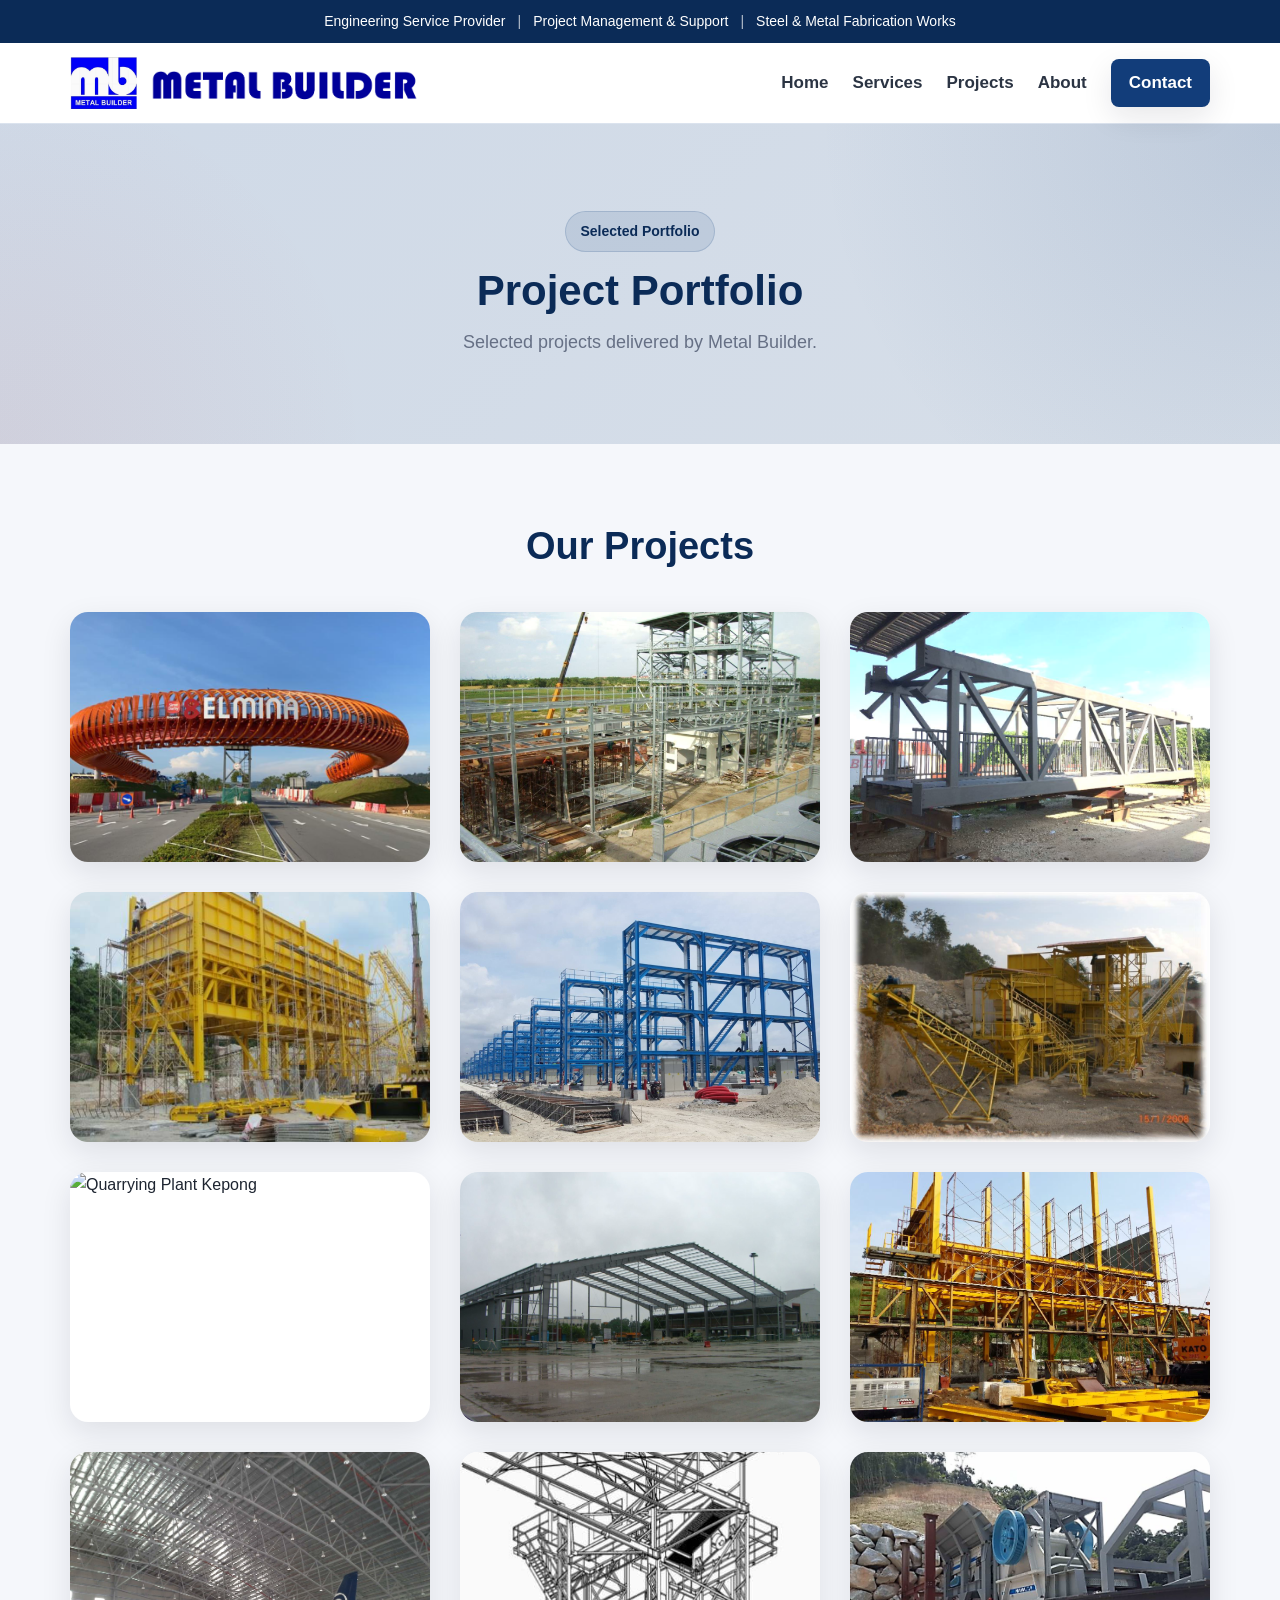
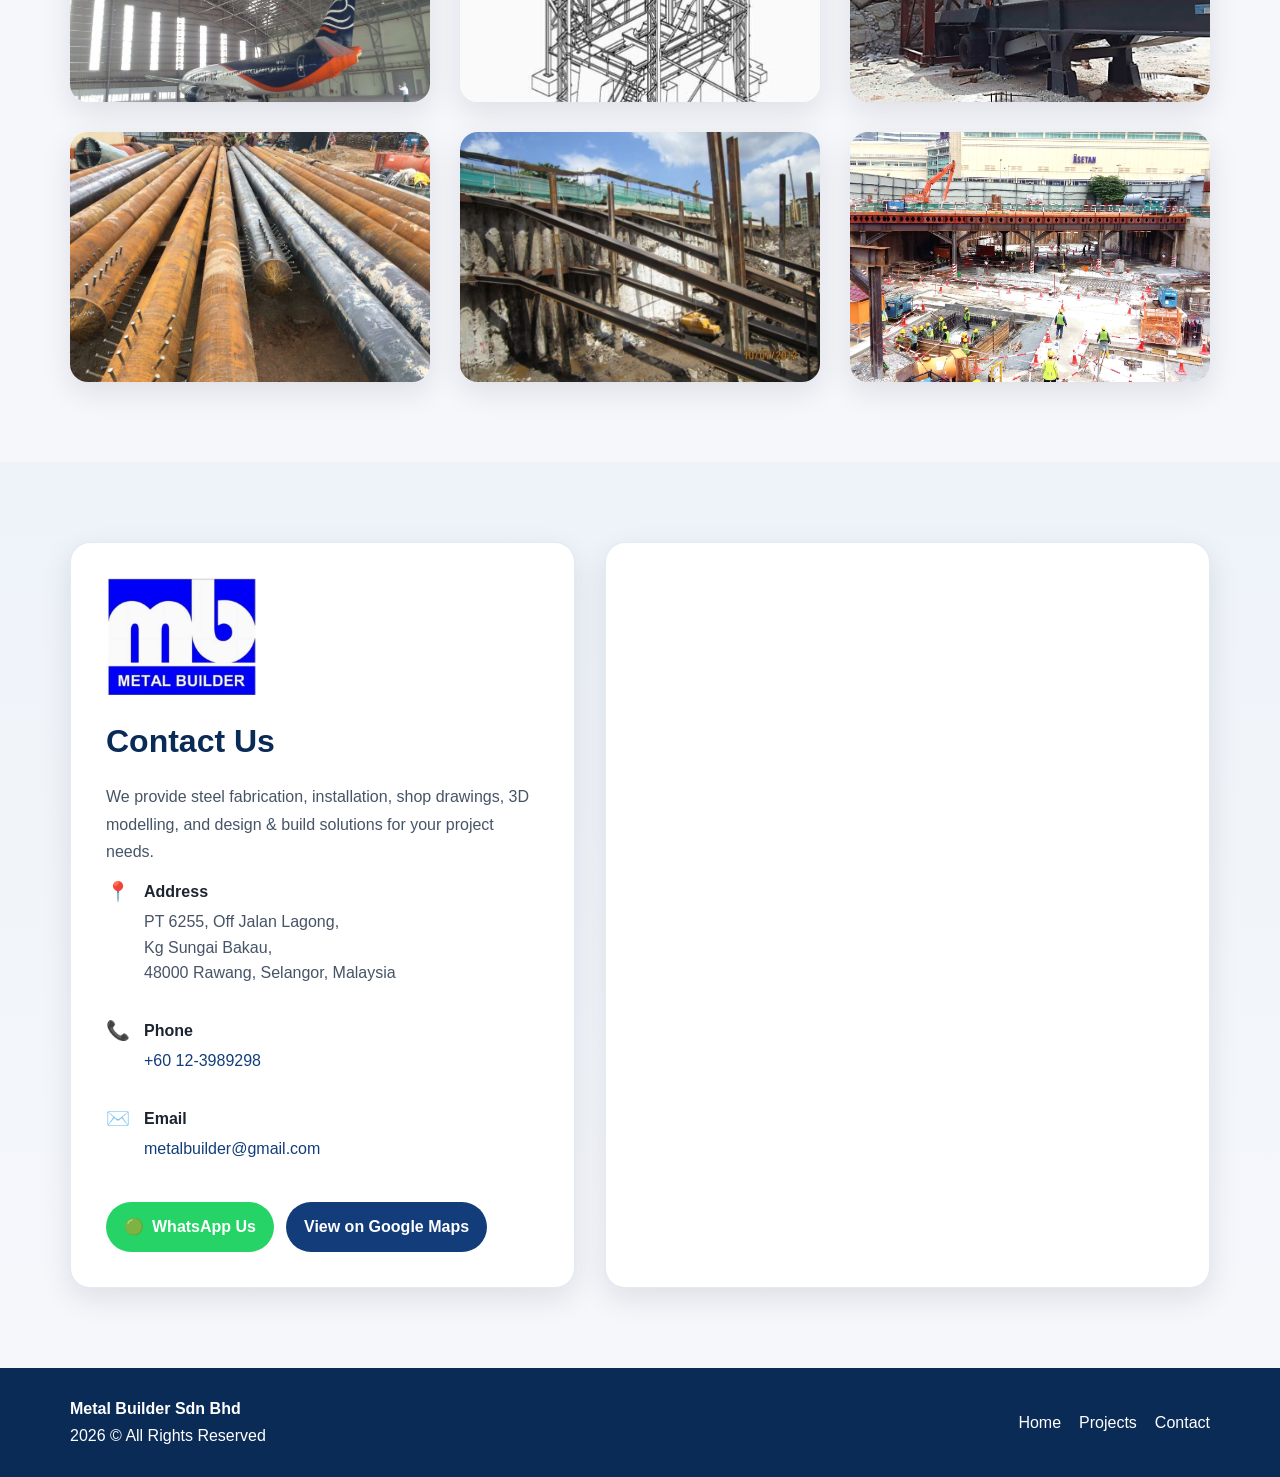
==== project.html @ c8cf9e27 "Website" ====
<!DOCTYPE html>
<html lang="en">
<head>
  <meta charset="UTF-8" />
  <meta name="viewport" content="width=device-width, initial-scale=1.0" />
  <title>Project Portfolio | Metal Builder</title>
  <meta
    name="description"
    content="Project portfolio of Metal Builder Sdn Bhd showcasing steel structures, industrial facilities and infrastructure works."
  />
  <link rel="icon" type="image/png" href="Metalbuilder/Metalbuilder_Logo.png" />
  <link rel="stylesheet" href="style.css" />
  <link rel="stylesheet" href="project.css" />
</head>
<body>

  <!-- Top Bar -->
  <div class="topbar">
    <div class="container topbar-inner">
      <span>Engineering Service Provider</span>
      <span class="divider">|</span>
      <span>Project Management & Support</span>
      <span class="divider">|</span>
      <span>Steel & Metal Fabrication Works</span>
    </div>
  </div>

  <!-- Header -->
  <header class="header">
    <div class="container header-inner">

      <a href="index.html" class="brand">
        <img src="Metalbuilder/Metalbuilder_Logo.png" alt="Metal Builder Logo" class="logo" />
        <img src="Metalbuilder/Metalbuilder_Name.png" alt="Metal Builder Name" class="brand-name-image" />
      </a>

      <button class="menu-toggle" id="menuToggle" aria-label="Toggle menu">☰</button>

      <nav class="nav" id="navMenu">
        <a href="index.html">Home</a>
        <a href="index.html#services">Services</a>
        <a href="projects.html">Projects</a>
        <a href="index.html#about">About</a>
        <a href="index.html#contact" class="nav-btn">Contact</a>
      </nav>

    </div>
  </header>

  <!-- Page Hero -->
  <section class="projects-hero">
    <div class="projects-hero-overlay"></div>
    <div class="container projects-hero-inner">
      <div class="projects-hero-content">
        <div class="projects-hero-badge">Selected Portfolio</div>
        <h1>Project Portfolio</h1>
        <p>
          Selected projects delivered by Metal Builder.
        </p>
      </div>
    </div>
  </section>

  <!-- Projects Gallery -->
  <section class="section projects-gallery-section">
    <div class="container">

      <div class="section-title">
        <h2>Our Projects</h2>
      </div>

      <div class="project-grid">

        <a href="#" class="project-card">
          <img src="Project/Elmina/Image 1.png" alt="Elmina Iconic Bridge">
          <div class="project-overlay">
            <div class="project-overlay-text">
              <span class="project-label">Bridge Project</span>
              <h3>Elmina Iconic Bridge</h3>
            </div>
          </div>
        </a>

                <a href="#" class="project-card">
          <img src="Project/Piperack and Warehouse/Image 1.png" alt="Piperack and Warehouse">
          <div class="project-overlay">
            <div class="project-overlay-text">
              <span class="project-label">Industrial Structure</span>
              <h3>Piperack and Warehouse</h3>
            </div>
          </div>
        </a>



        <a href="#" class="project-card">
          <img src="Project/Pedestrian Link Bridge/Image 1.png" alt="Pedestrian Link Bridge">
          <div class="project-overlay">
            <div class="project-overlay-text">
              <span class="project-label">Bridge Project</span>
              <h3>Pedestrian Link Bridge</h3>
            </div>
          </div>
        </a>

        <a href="#" class="project-card">
          <img src="Project/Quarrying for Crushing and Screening Plant/Image 1.png" alt="Quarrying Plant">
          <div class="project-overlay">
            <div class="project-overlay-text">
              <span class="project-label">Quarrying Plant</span>
              <h3>Quarrying Plant</h3>
            </div>
          </div>
        </a>

                <a href="#" class="project-card">
          <img src="Project/Refer Gantry/Image 1.png" alt="Refer Gantry">
          <div class="project-overlay">
            <div class="project-overlay-text">
              <span class="project-label">Port Infrastructure</span>
              <h3>Refer Gantry</h3>
            </div>
          </div>
        </a>

        <a href="#" class="project-card">
          <img src="Project/Quarrying for Crushing and Screening Plant - Kelantan/Image 1.png" alt="Quarrying Plant Kelantan">
          <div class="project-overlay">
            <div class="project-overlay-text">
              <span class="project-label">Quarrying Plant</span>
              <h3>Quarrying Plant</h3>
            </div>
          </div>
        </a>

        <a href="#" class="project-card">
          <img src="Project/Quarrying for Crushing and Screening Plant - Kepong/Image 1.png" alt="Quarrying Plant Kepong">
          <div class="project-overlay">
            <div class="project-overlay-text">
              <span class="project-label">Quarrying Plant</span>
              <h3>Quarrying Plant</h3>
            </div>
          </div>
        </a>

        <a href="#" class="project-card">
          <img src="Project/Subang Aircraft Hangar/Image 1.png" alt="Subang Aircraft Hangar">
          <div class="project-overlay">
            <div class="project-overlay-text">
              <span class="project-label">Aircraft Hangar</span>
              <h3>Subang Aircraft Hangar</h3>
            </div>
          </div>
        </a>

        <a href="#" class="project-card">
          <img src="Project/Screening Bunker Station/Image 1.png" alt="Screening Bunker Station">
          <div class="project-overlay">
            <div class="project-overlay-text">
              <span class="project-label">Industrial Plant</span>
              <h3>Screening Bunker Station</h3>
            </div>
          </div>
        </a>

        <a href="#" class="project-card">
          <img src="Project/Steel Structure Buidling/Image 1.png" alt="Steel Structure Building">
          <div class="project-overlay">
            <div class="project-overlay-text">
              <span class="project-label">Steel Structure</span>
              <h3>Steel Hangar Structure </h3>
            </div>
          </div>
        </a>

        <a href="#" class="project-card">
          <img src="Project/Steel Structure Design and Shop Drawing Generation/Image 1.jpg" alt="Steel Design and Shop Drawing">
          <div class="project-overlay">
            <div class="project-overlay-text">
              <span class="project-label">Engineering & Detailing</span>
              <h3>Steel Design &amp; Shop Drawing</h3>
            </div>
          </div>
        </a>

        <a href="#" class="project-card">
          <img src="Project/Swee Quarry/Image 1.png" alt="Swee Quarry">
          <div class="project-overlay">
            <div class="project-overlay-text">
              <span class="project-label">Quarrying Plant</span>
              <h3>Swee Quarry</h3>
            </div>
          </div>
        </a>

                <a href="#" class="project-card">
          <img src="Project/Fabrication Work 2/Image 1.png" alt="Fabrication Work">
          <div class="project-overlay">
            <div class="project-overlay-text">
              <span class="project-label">Fabrication</span>
              <h3>Fabrication Work</h3>
            </div>
          </div>
        </a>

        <a href="#" class="project-card">
          <img src="Project/Temporary Internal Steel Structure System/Image 1.png" alt="Temporary Steel Structure">
          <div class="project-overlay">
            <div class="project-overlay-text">
              <span class="project-label">Temporary Works</span>
              <h3>Temporary Steel Structure</h3>
            </div>
          </div>
        </a>

        <a href="#" class="project-card">
          <img src="Project/Temporary Metal Decking/Image 1.png" alt="Temporary Metal Decking">
          <div class="project-overlay">
            <div class="project-overlay-text">
              <span class="project-label">Temporary Works</span>
              <h3>Temporary Metal Decking</h3>
            </div>
          </div>
        </a>

      </div>
    </div>
  </section>

    <!-- Contact -->
  <section id="contact" class="contact-section">
    <div class="container contact-container">

      <div class="contact-left">
        <img src="Metalbuilder/Metalbuilder_Logo.png" alt="Metal Builder Logo" class="contact-logo">

        <h2>Contact Us</h2>
        <p class="contact-text">
          We provide steel fabrication, installation, shop drawings, 3D modelling,
          and design & build solutions for your project needs.
        </p>

        <div class="contact-info">
          <div class="contact-item">
            <span class="contact-icon">📍</span>
            <div>
              <strong>Address</strong>
              <p>
                PT 6255, Off Jalan Lagong,<br>
                Kg Sungai Bakau,<br>
                48000 Rawang, Selangor, Malaysia
              </p>
            </div>
          </div>

          <div class="contact-item">
            <span class="contact-icon">📞</span>
            <div>
              <strong>Phone</strong>
              <p><a href="tel:+60123989298">+60 12-3989298</a></p>
            </div>
          </div>

          <div class="contact-item">
            <span class="contact-icon">✉️</span>
            <div>
              <strong>Email</strong>
              <p><a href="mailto:info@metalbuilder.com.my">metalbuilder@gmail.com</a></p>
            </div>
          </div>
        </div>

        <div class="contact-buttons">
          <a href="https://wa.me/60123989298" target="_blank" class="btn-whatsapp">
            <span>🟢</span> WhatsApp Us
          </a>

          <a href="https://maps.google.com/?q=Metal+Builder+Rawang" target="_blank" class="btn-map">
            View on Google Maps
          </a>
        </div>
      </div>

      <div class="contact-right">
        <iframe
          src="https://www.google.com/maps?q=Metal+Builder+Rawang&output=embed"
          allowfullscreen=""
          loading="lazy"
          referrerpolicy="no-referrer-when-downgrade">
        </iframe>
      </div>

    </div>
  </section>

  <!-- Footer -->
  <footer class="footer">
    <div class="container footer-inner">
      <div>
        <strong>Metal Builder Sdn Bhd</strong><br />
        <span id="year"></span> © All Rights Reserved
      </div>
      <div class="footer-links">
        <a href="index.html">Home</a>
        <a href="projects.html">Projects</a>
        <a href="#contact">Contact</a>
      </div>
    </div>
  </footer>

  <script src="script.js"></script>
</body>
</html>
---- style.css ----
/* =========================================================
   1. GLOBAL / RESET
========================================================= */
* {
  box-sizing: border-box;
}

html {
  scroll-behavior: smooth;
}

:root {
  --primary: #123d7a;
  --primary-dark: #0b2b57;
  --accent: #c1272d;
  --text: #1d2430;
  --muted: #667085;
  --bg: #f5f7fb;
  --bg-soft: #eef3f9;
  --white: #ffffff;
  --line: #dbe3ee;
  --shadow: 0 10px 30px rgba(16, 24, 40, 0.10);
  --shadow-strong: 0 18px 40px rgba(16, 24, 40, 0.15);
  --radius: 18px;
}

body {
  margin: 0;
  font-family: Arial, Helvetica, sans-serif;
  color: var(--text);
  background: var(--bg);
  line-height: 1.65;
}

img {
  max-width: 100%;
  display: block;
}

a {
  text-decoration: none;
  color: inherit;
}

.container {
  width: min(1140px, 92%);
  margin: 0 auto;
}

section {
  scroll-margin-top: 90px;
}


/* =========================================================
   2. TOP BAR
========================================================= */
.topbar {
  background: var(--primary-dark);
  color: var(--white);
  font-size: 14px;
}

.topbar-inner {
  display: flex;
  justify-content: center;
  align-items: center;
  gap: 12px;
  padding: 10px 0;
  flex-wrap: wrap;
  text-align: center;
}

.divider {
  opacity: 0.7;
}


/* =========================================================
   3. HEADER / NAVIGATION
========================================================= */
.header {
  background: rgba(255, 255, 255, 0.96);
  border-bottom: 1px solid var(--line);
  position: sticky;
  top: 0;
  z-index: 1000;
  backdrop-filter: blur(10px);
}

.header-inner {
  display: flex;
  justify-content: space-between;
  align-items: center;
  padding: 14px 0;
}

.brand {
  display: flex;
  align-items: center;
  gap: 14px;
}

.logo {
  height: 52px;
  width: auto;
  object-fit: contain;
}

.brand-name-image {
  height: 40px;
  width: auto;
  object-fit: contain;
}

.nav {
  display: flex;
  align-items: center;
  gap: 24px;
  font-size: 17px;
}

.nav a {
  color: #2b3443;
  font-weight: 600;
  position: relative;
  transition: 0.2s ease;
}

.nav a:hover {
  color: var(--primary);
}

.nav a::after {
  content: "";
  position: absolute;
  left: 0;
  bottom: -4px;
  width: 0;
  height: 2px;
  background: var(--primary);
  transition: 0.3s ease;
}

.nav a:hover::after {
  width: 100%;
}

.nav-btn {
  background: var(--primary);
  color: var(--white) !important;
  padding: 10px 18px;
  border-radius: 8px;
  box-shadow: var(--shadow);
  font-weight: 600;
}

.nav-btn:hover {
  background: var(--primary-dark);
}

.nav-btn::after {
  display: none;
}

.menu-toggle {
  display: none;
  background: none;
  border: none;
  font-size: 28px;
  cursor: pointer;
  color: var(--primary-dark);
}


/* =========================================================
   4. HERO SECTION
========================================================= */
.hero {
  position: relative;
  min-height: 620px;
  background: url("background image/Steel Framing.jpg") center center / cover no-repeat;
  display: flex;
  align-items: center;
}

.hero-overlay {
  position: absolute;
  inset: 0;
  background: linear-gradient(
    to right,
    rgba(8, 24, 48, 0.85) 0%,
    rgba(8, 24, 48, 0.65) 40%,
    rgba(8, 24, 48, 0.35) 70%,
    rgba(8, 24, 48, 0.15) 100%
  );
}

.hero-inner {
  position: relative;
  z-index: 1;
}

.hero-content {
  max-width: 900px;
  color: var(--white);
}

.hero-badge {
  display: inline-block;
  background: rgba(255, 255, 255, 0.14);
  border: 1px solid rgba(255, 255, 255, 0.22);
  padding: 8px 14px;
  border-radius: 999px;
  margin-bottom: 10px;
  font-size: 14px;
  backdrop-filter: blur(6px);
}

.hero h1 {
  font-size: clamp(36px, 5vw, 58px);
  line-height: 1.08;
  margin: 0 0 10px;
  font-weight: 700;
}

.hero-subtitle {
  font-size: 18px;
  font-style: italic;
  color: rgba(255, 255, 255, 0.92);
  margin: 0 0 18px;
  max-width: 980px;
  line-height: 1.6;
}

.hero-trusted {
  font-size: 20px;
  font-weight: 600;
  color: var(--white);
  margin: 0 0 24px;
}

.hero-buttons {
  display: flex;
  gap: 14px;
  flex-wrap: wrap;
}


/* =========================================================
   5. BUTTONS
========================================================= */
.btn,
.btn-more-projects {
  display: inline-block;
  background: var(--primary);
  color: var(--white);
  padding: 12px 22px;
  border-radius: 10px;
  font-weight: 700;
  border: none;
  cursor: pointer;
  transition: 0.2s ease;
}

.btn:hover,
.btn-more-projects:hover {
  background: var(--primary-dark);
  transform: translateY(-1px);
}

.btn-outline {
  background: transparent;
  border: 2px solid var(--white);
}

.btn-outline:hover {
  background: var(--white);
  color: var(--primary-dark);
}


/* =========================================================
   6. GENERAL SECTION STYLING
========================================================= */
.section {
  padding: 80px 0;
}

.section-light {
  background: var(--bg-soft);
}

.section-title {
  text-align: center;
  margin-bottom: 42px;
}

.section-title.left-align {
  text-align: left;
}

.section-title h1,
.section-title h2 {
  margin: 0 0 10px;
  font-size: 38px;
  color: var(--primary-dark);
  line-height: 1.2;
}

.section-title p {
  margin: 0;
  color: var(--muted);
  font-size: 18px;
}


/* =========================================================
   7. INTRO CARDS
========================================================= */
.intro-strip {
  margin-top: -42px;
  position: relative;
  z-index: 2;
}

.intro-grid {
  display: grid;
  grid-template-columns: repeat(3, 1fr);
  gap: 24px;
  max-width: 950px;
  margin: 0 auto;
}

.info-card {
  background: var(--white);
  border-radius: 14px;
  padding: 24px 26px;
  box-shadow: var(--shadow);
  text-align: center;
  transition: 0.25s;
}

.info-card:hover {
  transform: translateY(-5px);
  box-shadow: var(--shadow-strong);
}

.info-icon {
  font-size: 34px;
  margin-bottom: 12px;
}

.info-card h3 {
  font-size: 20px;
  color: var(--primary-dark);
  margin: 0 0 10px;
}

.info-card p {
  font-size: 15px;
  color: #6b7280;
  margin: 0;
}


/* =========================================================
   8. SERVICES SECTION
========================================================= */
.card-grid {
  display: grid;
  grid-template-columns: repeat(3, 1fr);
  gap: 22px;
}

.service-card,
.about-box {
  background: var(--white);
  border-radius: var(--radius);
  padding: 26px;
  box-shadow: var(--shadow);
  border: 1px solid rgba(219, 227, 238, 0.75);
}

.service-card {
  transition: 0.2s ease;
}

.service-card:hover {
  transform: translateY(-4px);
}

.service-card h3,
.about-box h3 {
  margin-top: 0;
  margin-bottom: 10px;
  color: var(--primary-dark);
}

.service-card p,
.about-box li {
  color: var(--muted);
}

.service-icon {
  width: 54px;
  height: 54px;
  display: grid;
  place-items: center;
  font-size: 26px;
  border-radius: 14px;
  background: linear-gradient(135deg, #e8f0fb, #f3f7fd);
  margin-bottom: 14px;
}


/* =========================================================
   9. FEATURED PROJECTS
========================================================= */
.project-feature {
  display: grid;
  grid-template-columns: 1fr 1fr;
  gap: 40px;
  align-items: start;
  margin-bottom: 50px;
  position: relative;
  padding-bottom: 40px;
}

.project-feature::after {
  content: "";
  position: absolute;
  left: 0;
  bottom: 0;
  width: 100%;
  height: 1px;
  background: var(--line);
}

.project-feature:last-child::after {
  display: none;
}

.project-feature.reverse .project-image {
  order: 2;
}

.project-feature.reverse .project-content {
  order: 1;
}

.project-image {
  width: 100%;
  height: 380px;
  overflow: hidden;
  border-radius: 20px;
  box-shadow: 0 12px 36px rgba(0, 0, 0, 0.15);
}

.project-image img {
  width: 100%;
  height: 100%;
  object-fit: cover;
  display: block;
  transition: 0.4s;
}

.project-image:hover img {
  transform: scale(1.05);
}

.project-content {
  padding-top: 4px;
}

.project-category {
  font-size: 14px;
  font-weight: 700;
  letter-spacing: 1px;
  color: var(--accent);
  margin-bottom: 6px;
}

.project-content h3 {
  font-size: 28px;
  color: var(--primary-dark);
  margin: 0 0 12px;
  line-height: 1.3;
}

.project-content p {
  color: var(--muted);
  margin-bottom: 16px;
  font-size: 17px;
  line-height: 1.75;
}

.more-projects-box {
  text-align: center;
  background: var(--white);
  padding: 40px 30px;
  margin-top: 20px;
  border-radius: 16px;
  box-shadow: var(--shadow);
}

.more-projects-box h3 {
  font-size: 28px;
  margin-bottom: 15px;
  color: var(--primary);
}

.more-projects-box p {
  max-width: 650px;
  margin: 0 auto 25px;
  color: #555;
}


/* =========================================================
   10. ABOUT SECTION
========================================================= */
.about-grid {
  display: grid;
  grid-template-columns: 1fr 0.9fr;
  gap: 30px;
  align-items: start;
}

.about-grid p {
  color: var(--muted);
}

.about-box ul {
  padding-left: 20px;
  margin-bottom: 0;
}


/* =========================================================
   11. CONTACT SECTION
========================================================= */
.contact-section {
  padding: 80px 20px;
  background: linear-gradient(180deg, var(--bg-soft), var(--bg));
}

.contact-container {
  max-width: 1200px;
  margin: 0 auto;
  display: grid;
  grid-template-columns: 1fr 1.2fr;
  gap: 30px;
  align-items: stretch;
}

.contact-left,
.contact-right {
  background: var(--white);
  border-radius: 20px;
  box-shadow: var(--shadow);
  overflow: hidden;
  border: 1px solid rgba(219, 227, 238, 0.75);
}

.contact-left {
  padding: 35px;
}

.contact-logo {
  width: 150px;
  max-width: 100%;
  margin-bottom: 20px;
}

.contact-left h2 {
  margin: 0 0 12px;
  font-size: 2rem;
  color: var(--primary-dark);
}

.contact-text {
  color: var(--muted);
  line-height: 1.7;
  margin-bottom: 28px;
}

.contact-info {
  display: flex;
  flex-direction: column;
  gap: 18px;
}

.contact-item {
  display: flex;
  gap: 14px;
  align-items: flex-start;
}

.contact-icon {
  font-size: 1.2rem;
  line-height: 1;
  margin-top: 3px;
}

.contact-item strong {
  display: block;
  color: var(--text);
  margin-bottom: 4px;
}

.contact-item p {
  margin: 0;
  color: #475467;
  line-height: 1.6;
}

.contact-item a {
  color: var(--primary);
}

.contact-item a:hover {
  text-decoration: underline;
}

.contact-buttons {
  display: flex;
  flex-wrap: wrap;
  gap: 12px;
  margin-top: 28px;
}

.btn-whatsapp,
.btn-map {
  display: inline-flex;
  align-items: center;
  gap: 8px;
  padding: 12px 18px;
  border-radius: 999px;
  font-weight: 600;
  transition: 0.25s ease;
}

.btn-whatsapp {
  background: #25d366;
  color: var(--white);
}

.btn-whatsapp:hover {
  transform: translateY(-2px);
  opacity: 0.95;
}

.btn-map {
  background: var(--primary);
  color: var(--white);
}

.btn-map:hover {
  transform: translateY(-2px);
  background: var(--primary-dark);
}

.contact-right iframe {
  width: 100%;
  height: 100%;
  min-height: 420px;
  border: 0;
  display: block;
}


/* =========================================================
   12. FOOTER
========================================================= */
.footer {
  background: var(--primary-dark);
  color: var(--white);
  padding: 28px 0;
}

.footer-inner {
  display: flex;
  justify-content: space-between;
  align-items: center;
  gap: 20px;
  flex-wrap: wrap;
}

.footer-links {
  display: flex;
  gap: 18px;
  flex-wrap: wrap;
}

.footer-links a:hover {
  text-decoration: underline;
}


/* =========================================================
   13. MOBILE / TABLET RESPONSIVE
========================================================= */
@media (max-width: 900px) {
  .menu-toggle {
    display: block;
  }

  .nav {
    display: none;
    position: absolute;
    top: 86px;
    right: 4%;
    width: 250px;
    background: var(--white);
    border: 1px solid var(--line);
    border-radius: 14px;
    flex-direction: column;
    align-items: flex-start;
    padding: 16px;
    box-shadow: var(--shadow);
  }

  .nav.show {
    display: flex;
  }

  .intro-grid,
  .card-grid,
  .about-grid,
  .contact-container {
    grid-template-columns: 1fr;
  }

  .project-feature,
  .project-feature.reverse {
    grid-template-columns: 1fr;
    gap: 20px;
    margin-bottom: 50px;
    padding-bottom: 28px;
  }

  .project-feature.reverse .project-image,
  .project-feature.reverse .project-content {
    order: unset;
  }

  .project-image {
    height: 300px;
  }

  .hero {
    min-height: 500px;
  }

  .hero h1 {
    font-size: 36px;
  }

  .hero-subtitle {
    font-size: 16px;
  }

  .hero-trusted {
    font-size: 18px;
  }

  .logo {
    height: 46px;
  }

  .brand-name-image {
    height: 32px;
  }

  .section {
    padding: 64px 0;
  }

  .contact-right iframe {
    min-height: 350px;
  }
}
---- project.css ----
/* =========================================================
   1. PROJECTS HERO
========================================================= */
.projects-hero {
  position: relative;
  min-height: 320px;
  background:
    linear-gradient(135deg, rgba(18, 61, 122, 0.14), rgba(11, 43, 87, 0.10)),
    var(--bg-soft);
  display: flex;
  align-items: center;
  overflow: hidden;
}

.projects-hero::before {
  content: "";
  position: absolute;
  inset: 0;
  background:
    radial-gradient(circle at top right, rgba(18, 61, 122, 0.12), transparent 35%),
    radial-gradient(circle at bottom left, rgba(193, 39, 45, 0.06), transparent 28%);
  pointer-events: none;
}

.projects-hero-overlay {
  position: absolute;
  inset: 0;
}

.projects-hero-inner {
  position: relative;
  z-index: 1;
}

.projects-hero-content {
  text-align: center;
  max-width: 850px;
  margin: 0 auto;
}

.projects-hero-badge {
  display: inline-block;
  background: rgba(18, 61, 122, 0.10);
  border: 1px solid rgba(18, 61, 122, 0.16);
  color: var(--primary-dark);
  padding: 8px 14px;
  border-radius: 999px;
  margin-bottom: 14px;
  font-size: 14px;
  font-weight: 600;
}

.projects-hero h1 {
  font-size: 42px;
  color: var(--primary-dark);
  margin: 0 0 12px;
  line-height: 1.2;
}

.projects-hero p {
  color: var(--muted);
  font-size: 18px;
  margin: 0;
}


/* =========================================================
   2. PROJECT GALLERY
========================================================= */
.projects-gallery-section {
  background: var(--bg);
}

.project-grid {
  display: grid;
  grid-template-columns: repeat(3, 1fr);
  gap: 30px;
}

.project-card {
  position: relative;
  display: block;
  overflow: hidden;
  border-radius: 18px;
  cursor: pointer;
  box-shadow: var(--shadow);
  background: var(--white);
}

.project-card img {
  width: 100%;
  height: 250px;
  object-fit: cover;
  display: block;
  transition: transform 0.5s ease;
}

.project-overlay {
  position: absolute;
  inset: 0;
  background: rgba(10, 25, 55, 0.70);
  display: flex;
  align-items: center;
  justify-content: center;
  opacity: 0;
  z-index: 2;
  transition: opacity 0.35s ease;
}

.project-overlay-text {
  text-align: center;
  padding: 0 20px;
  transform: translateY(26px);
  transition: transform 0.35s ease;
}

.project-label {
  display: inline-block;
  font-size: 12px;
  font-weight: 700;
  letter-spacing: 1px;
  text-transform: uppercase;
  color: rgba(255, 255, 255, 0.78);
  margin-bottom: 8px;
}

.project-overlay h3 {
  color: var(--white);
  font-size: 22px;
  line-height: 1.35;
  margin: 0;
}

.project-card:hover img {
  transform: scale(1.08);
}

.project-card:hover .project-overlay {
  opacity: 1;
}

.project-card:hover .project-overlay-text {
  transform: translateY(0);
}


/* =========================================================
   3. CONTACT SECTION
========================================================= */
.contact-section {
  padding: 80px 20px;
  background: linear-gradient(180deg, var(--bg-soft), var(--bg));
}

.contact-container {
  max-width: 1200px;
  margin: 0 auto;
  display: grid;
  grid-template-columns: 1fr 1.2fr;
  gap: 30px;
  align-items: stretch;
}

.contact-left,
.contact-right {
  background: var(--white);
  border-radius: 20px;
  box-shadow: var(--shadow);
  overflow: hidden;
  border: 1px solid rgba(219, 227, 238, 0.75);
}

.contact-left {
  padding: 35px;
}

.contact-logo {
  width: 150px;
  max-width: 100%;
  margin-bottom: 20px;
}

.contact-left h2 {
  margin: 0 0 12px;
  font-size: 2rem;
  color: var(--primary-dark);
}

.contact-text {
  color: var(--muted);
  line-height: 1.7;
  margin-bottom: 24px;
}

.contact-left p {
  color: #475467;
  margin-bottom: 14px;
}

.contact-left a {
  color: var(--primary);
}

.contact-left a:hover {
  text-decoration: underline;
}

.contact-buttons {
  display: flex;
  flex-wrap: wrap;
  gap: 12px;
  margin-top: 26px;
}

.btn-whatsapp,
.btn-map {
  display: inline-flex;
  align-items: center;
  justify-content: center;
  padding: 12px 18px;
  border-radius: 999px;
  font-weight: 600;
  transition: 0.25s ease;
}

.btn-whatsapp {
  background: #25d366;
  color: var(--white) !important;
}

.btn-whatsapp:hover {
  transform: translateY(-2px);
  opacity: 0.95;
  text-decoration: none !important;
}

.btn-map {
  background: var(--primary);
  color: var(--white) !important;
}

.btn-map:hover {
  background: var(--primary-dark);
  transform: translateY(-2px);
  text-decoration: none !important;
}

.contact-right iframe {
  width: 100%;
  height: 100%;
  min-height: 420px;
  border: 0;
  display: block;
}


/* =========================================================
   4. RESPONSIVE
========================================================= */
@media (max-width: 900px) {
  .projects-hero {
    min-height: 260px;
  }

  .projects-hero h1 {
    font-size: 32px;
  }

  .projects-hero p {
    font-size: 16px;
  }

  .project-grid {
    grid-template-columns: 1fr;
  }

  .project-card img {
    height: 240px;
  }

  .contact-container {
    grid-template-columns: 1fr;
  }

  .contact-right iframe {
    min-height: 350px;
  }
}
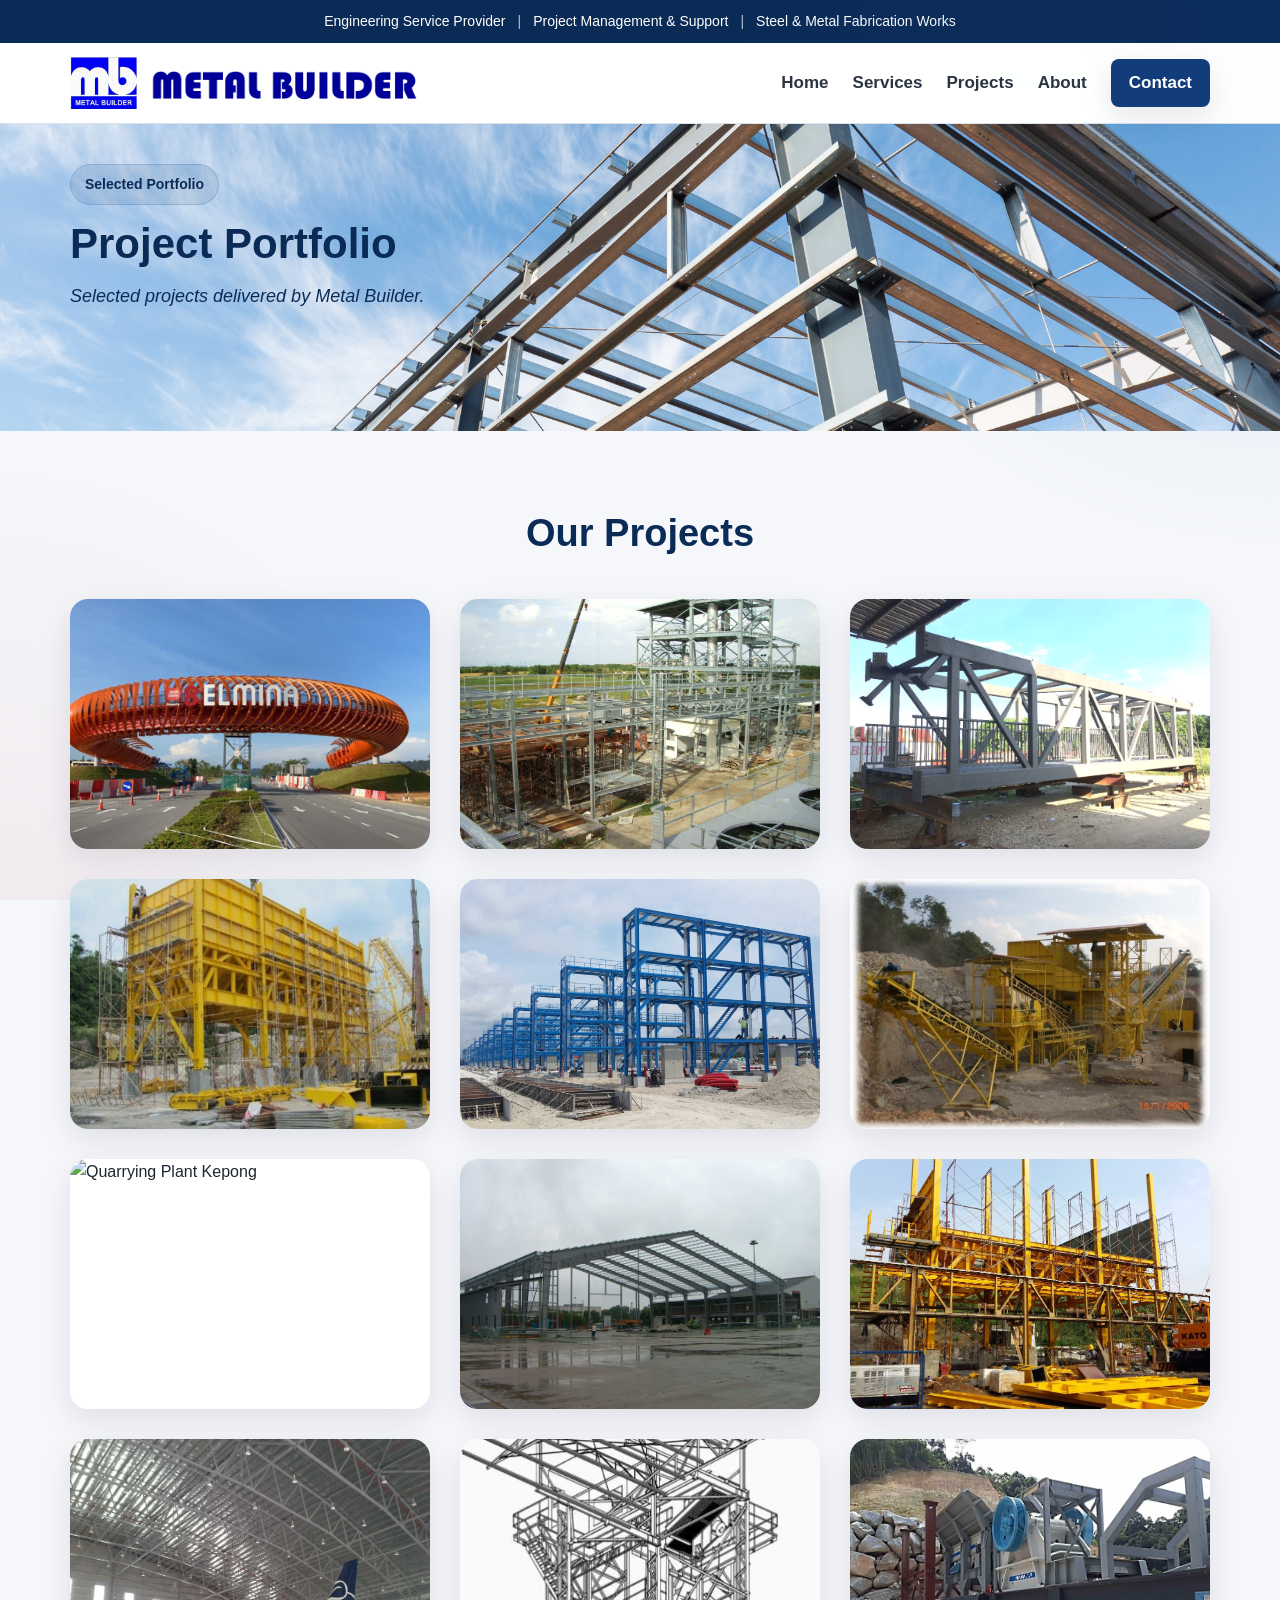
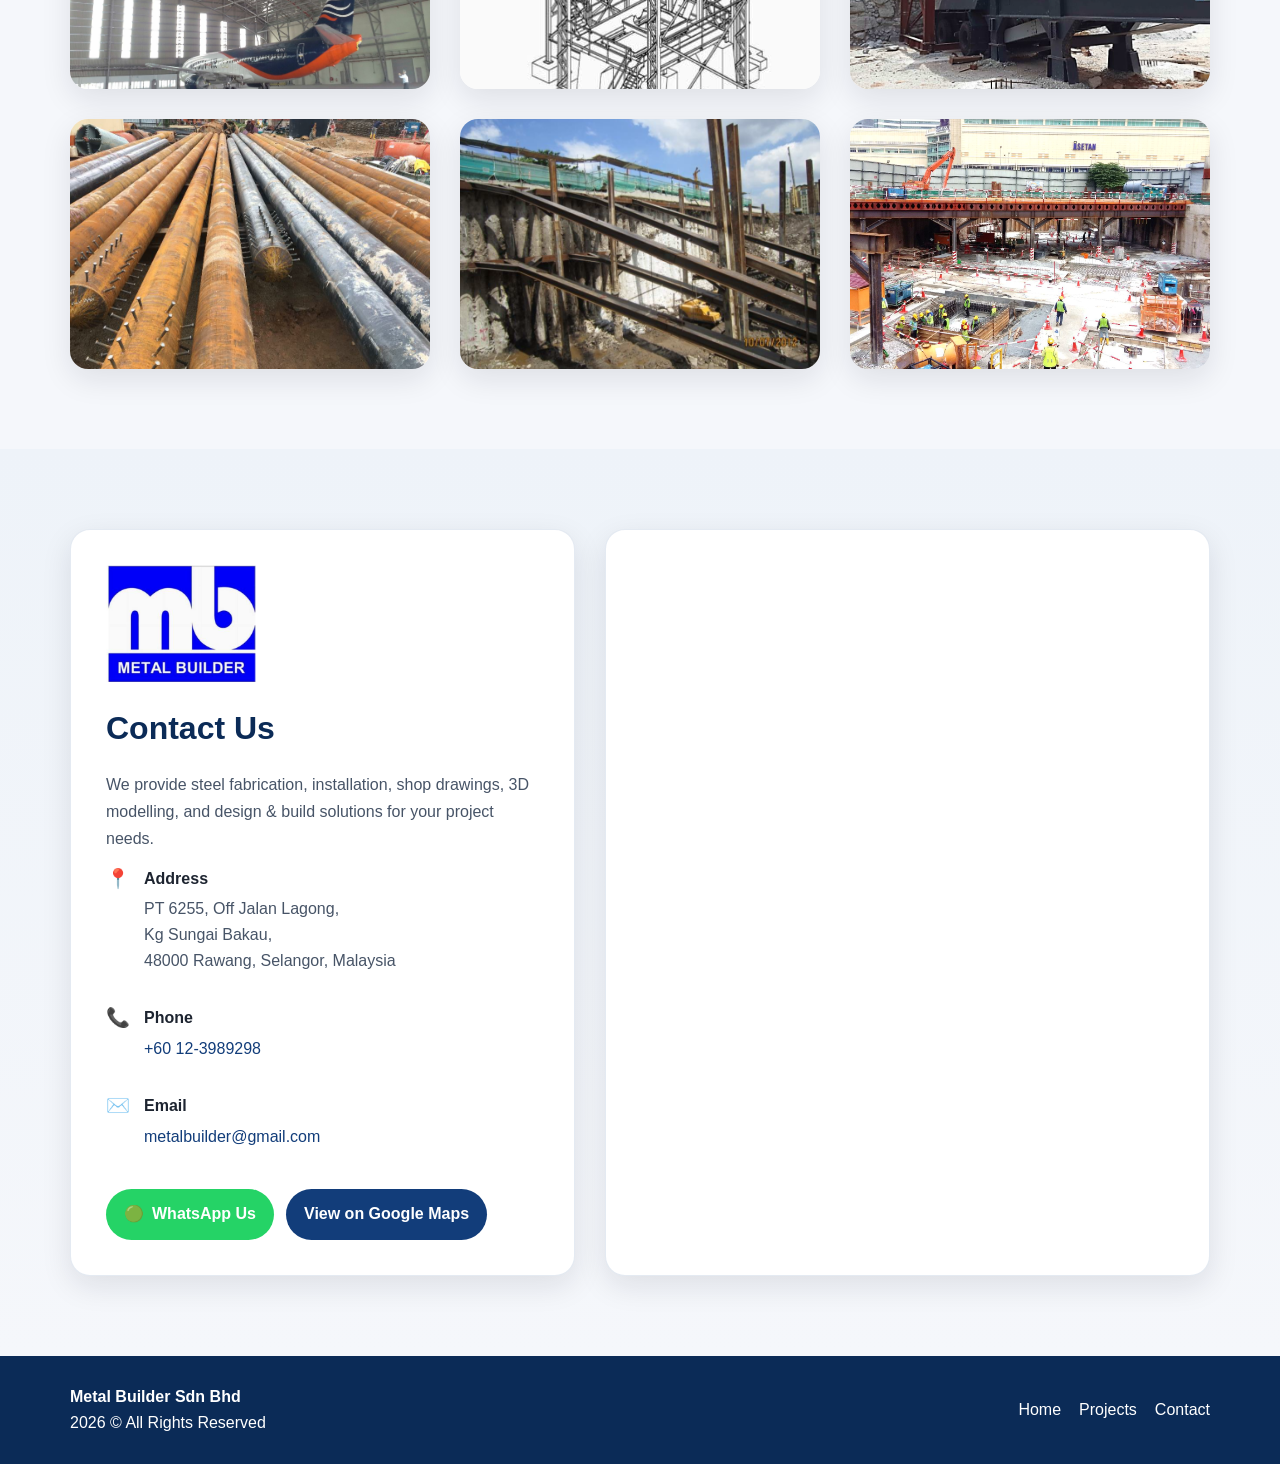
==== commit c600914a: "Update" ====
--- a/project.html
+++ b/project.html
@@ -71,158 +71,155 @@
 
       <div class="project-grid">
 
-        <a href="#" class="project-card">
-          <img src="Project/Elmina/Image 1.png" alt="Elmina Iconic Bridge">
-          <div class="project-overlay">
-            <div class="project-overlay-text">
-              <span class="project-label">Bridge Project</span>
-              <h3>Elmina Iconic Bridge</h3>
-            </div>
-          </div>
-        </a>
-
-                <a href="#" class="project-card">
-          <img src="Project/Piperack and Warehouse/Image 1.png" alt="Piperack and Warehouse">
-          <div class="project-overlay">
-            <div class="project-overlay-text">
-              <span class="project-label">Industrial Structure</span>
-              <h3>Piperack and Warehouse</h3>
-            </div>
-          </div>
-        </a>
-
-
-
-        <a href="#" class="project-card">
-          <img src="Project/Pedestrian Link Bridge/Image 1.png" alt="Pedestrian Link Bridge">
-          <div class="project-overlay">
-            <div class="project-overlay-text">
-              <span class="project-label">Bridge Project</span>
-              <h3>Pedestrian Link Bridge</h3>
-            </div>
-          </div>
-        </a>
-
-        <a href="#" class="project-card">
-          <img src="Project/Quarrying for Crushing and Screening Plant/Image 1.png" alt="Quarrying Plant">
-          <div class="project-overlay">
-            <div class="project-overlay-text">
-              <span class="project-label">Quarrying Plant</span>
-              <h3>Quarrying Plant</h3>
-            </div>
-          </div>
-        </a>
-
-                <a href="#" class="project-card">
-          <img src="Project/Refer Gantry/Image 1.png" alt="Refer Gantry">
-          <div class="project-overlay">
-            <div class="project-overlay-text">
-              <span class="project-label">Port Infrastructure</span>
-              <h3>Refer Gantry</h3>
-            </div>
-          </div>
-        </a>
-
-        <a href="#" class="project-card">
-          <img src="Project/Quarrying for Crushing and Screening Plant - Kelantan/Image 1.png" alt="Quarrying Plant Kelantan">
-          <div class="project-overlay">
-            <div class="project-overlay-text">
-              <span class="project-label">Quarrying Plant</span>
-              <h3>Quarrying Plant</h3>
-            </div>
-          </div>
-        </a>
-
-        <a href="#" class="project-card">
-          <img src="Project/Quarrying for Crushing and Screening Plant - Kepong/Image 1.png" alt="Quarrying Plant Kepong">
-          <div class="project-overlay">
-            <div class="project-overlay-text">
-              <span class="project-label">Quarrying Plant</span>
-              <h3>Quarrying Plant</h3>
-            </div>
-          </div>
-        </a>
-
-        <a href="#" class="project-card">
-          <img src="Project/Subang Aircraft Hangar/Image 1.png" alt="Subang Aircraft Hangar">
-          <div class="project-overlay">
-            <div class="project-overlay-text">
-              <span class="project-label">Aircraft Hangar</span>
-              <h3>Subang Aircraft Hangar</h3>
-            </div>
-          </div>
-        </a>
-
-        <a href="#" class="project-card">
-          <img src="Project/Screening Bunker Station/Image 1.png" alt="Screening Bunker Station">
-          <div class="project-overlay">
-            <div class="project-overlay-text">
-              <span class="project-label">Industrial Plant</span>
-              <h3>Screening Bunker Station</h3>
-            </div>
-          </div>
-        </a>
-
-        <a href="#" class="project-card">
-          <img src="Project/Steel Structure Buidling/Image 1.png" alt="Steel Structure Building">
-          <div class="project-overlay">
-            <div class="project-overlay-text">
-              <span class="project-label">Steel Structure</span>
-              <h3>Steel Hangar Structure </h3>
-            </div>
-          </div>
-        </a>
-
-        <a href="#" class="project-card">
-          <img src="Project/Steel Structure Design and Shop Drawing Generation/Image 1.jpg" alt="Steel Design and Shop Drawing">
-          <div class="project-overlay">
-            <div class="project-overlay-text">
-              <span class="project-label">Engineering & Detailing</span>
-              <h3>Steel Design &amp; Shop Drawing</h3>
-            </div>
-          </div>
-        </a>
-
-        <a href="#" class="project-card">
-          <img src="Project/Swee Quarry/Image 1.png" alt="Swee Quarry">
-          <div class="project-overlay">
-            <div class="project-overlay-text">
-              <span class="project-label">Quarrying Plant</span>
-              <h3>Swee Quarry</h3>
-            </div>
-          </div>
-        </a>
-
-                <a href="#" class="project-card">
-          <img src="Project/Fabrication Work 2/Image 1.png" alt="Fabrication Work">
-          <div class="project-overlay">
-            <div class="project-overlay-text">
-              <span class="project-label">Fabrication</span>
-              <h3>Fabrication Work</h3>
-            </div>
-          </div>
-        </a>
-
-        <a href="#" class="project-card">
-          <img src="Project/Temporary Internal Steel Structure System/Image 1.png" alt="Temporary Steel Structure">
-          <div class="project-overlay">
-            <div class="project-overlay-text">
-              <span class="project-label">Temporary Works</span>
-              <h3>Temporary Steel Structure</h3>
-            </div>
-          </div>
-        </a>
-
-        <a href="#" class="project-card">
-          <img src="Project/Temporary Metal Decking/Image 1.png" alt="Temporary Metal Decking">
-          <div class="project-overlay">
-            <div class="project-overlay-text">
-              <span class="project-label">Temporary Works</span>
-              <h3>Temporary Metal Decking</h3>
-            </div>
-          </div>
-        </a>
-
+<div class="project-card">
+  <img src="Project/Elmina/Image 1.png" alt="Elmina Iconic Bridge">
+  <div class="project-overlay">
+    <div class="project-overlay-text">
+      <span class="project-label">Bridge Project</span>
+      <h3>Elmina Iconic Bridge</h3>
+    </div>
+  </div>
+</div>
+
+ <div class="project-card">
+  <img src="Project/Piperack and Warehouse/Image 1.png" alt="Piperack and Warehouse">
+  <div class="project-overlay">
+    <div class="project-overlay-text">
+      <span class="project-label">Industrial Structure</span>
+      <h3>Piperack and Warehouse</h3>
+    </div>
+  </div>
+</div>
+
+<div class="project-card">
+  <img src="Project/Pedestrian Link Bridge/Image 1.png" alt="Pedestrian Link Bridge">
+  <div class="project-overlay">
+    <div class="project-overlay-text">
+      <span class="project-label">Bridge Project</span>
+      <h3>Pedestrian Link Bridge</h3>
+    </div>
+  </div>
+</div>
+
+<div class="project-card">
+  <img src="Project/Quarrying for Crushing and Screening Plant/Image 1.png" alt="Quarrying Plant">
+  <div class="project-overlay">
+    <div class="project-overlay-text">
+      <span class="project-label">Quarrying Plant</span>
+      <h3>Quarrying Plant</h3>
+    </div>
+  </div>
+</div>
+
+<div class="project-card">
+  <img src="Project/Refer Gantry/Image 1.png" alt="Refer Gantry">
+  <div class="project-overlay">
+    <div class="project-overlay-text">
+      <span class="project-label">Port Infrastructure</span>
+      <h3>Refer Gantry</h3>
+    </div>
+  </div>
+</div>
+
+<div class="project-card">
+  <img src="Project/Quarrying for Crushing and Screening Plant - Kelantan/Image 1.png" alt="Quarrying Plant Kelantan">
+  <div class="project-overlay">
+    <div class="project-overlay-text">
+      <span class="project-label">Quarrying Plant</span>
+      <h3>Quarrying Plant</h3>
+    </div>
+  </div>
+</div>
+
+<div class="project-card">
+  <img src="Project/Quarrying for Crushing and Screening Plant - Kepong/Image 1.png" alt="Quarrying Plant Kepong">
+  <div class="project-overlay">
+    <div class="project-overlay-text">
+      <span class="project-label">Quarrying Plant</span>
+      <h3>Quarrying Plant</h3>
+    </div>
+  </div>
+</div>
+
+<div class="project-card">
+  <img src="Project/Subang Aircraft Hangar/Image 1.png" alt="Subang Aircraft Hangar">
+  <div class="project-overlay">
+    <div class="project-overlay-text">
+      <span class="project-label">Aircraft Hangar</span>
+      <h3>Subang Aircraft Hangar</h3>
+    </div>
+  </div>
+</div>
+
+<div class="project-card">
+  <img src="Project/Screening Bunker Station/Image 1.png" alt="Screening Bunker Station">
+  <div class="project-overlay">
+    <div class="project-overlay-text">
+      <span class="project-label">Industrial Plant</span>
+      <h3>Screening Bunker Station</h3>
+    </div>
+  </div>
+</div>
+
+<div class="project-card">
+  <img src="Project/Steel Structure Buidling/Image 1.png" alt="Steel Structure Building">
+  <div class="project-overlay">
+    <div class="project-overlay-text">
+      <span class="project-label">Steel Structure</span>
+      <h3>Steel Hangar Structure</h3>
+    </div>
+  </div>
+</div>
+
+<div class="project-card">
+  <img src="Project/Steel Structure Design and Shop Drawing Generation/Image 1.jpg" alt="Steel Design and Shop Drawing">
+  <div class="project-overlay">
+    <div class="project-overlay-text">
+      <span class="project-label">Engineering & Detailing</span>
+      <h3>Steel Design &amp; Shop Drawing</h3>
+    </div>
+  </div>
+</div>
+
+<div class="project-card">
+  <img src="Project/Swee Quarry/Image 1.png" alt="Swee Quarry">
+  <div class="project-overlay">
+    <div class="project-overlay-text">
+      <span class="project-label">Quarrying Plant</span>
+      <h3>Swee Quarry</h3>
+    </div>
+  </div>
+</div>
+
+<div class="project-card">
+  <img src="Project/Fabrication Work 2/Image 1.png" alt="Fabrication Work">
+  <div class="project-overlay">
+    <div class="project-overlay-text">
+      <span class="project-label">Fabrication</span>
+      <h3>Fabrication Work</h3>
+    </div>
+  </div>
+</div>
+
+<div class="project-card">
+  <img src="Project/Temporary Internal Steel Structure System/Image 1.png" alt="Temporary Steel Structure">
+  <div class="project-overlay">
+    <div class="project-overlay-text">
+      <span class="project-label">Temporary Works</span>
+      <h3>Temporary Steel Structure</h3>
+    </div>
+  </div>
+</div>
+
+<div class="project-card">
+  <img src="Project/Temporary Metal Decking/Image 1.png" alt="Temporary Metal Decking">
+  <div class="project-overlay">
+    <div class="project-overlay-text">
+      <span class="project-label">Temporary Works</span>
+      <h3>Temporary Metal Decking</h3>
+    </div>
+  </div>
+</div>
       </div>
     </div>
   </section>
--- a/style.css
+++ b/style.css
@@ -179,7 +179,7 @@
 .hero {
   position: relative;
   min-height: 620px;
-  background: url("background image/Steel Framing.jpg") center center / cover no-repeat;
+  background: url("Background Image/Steel\ Framing.jpg") center center / cover no-repeat;
   display: flex;
   align-items: center;
 }
--- a/project.css
+++ b/project.css
@@ -2,15 +2,15 @@
    1. PROJECTS HERO
 ========================================================= */
 .projects-hero {
-  position: relative;
-  min-height: 320px;
-  background:
-    linear-gradient(135deg, rgba(18, 61, 122, 0.14), rgba(11, 43, 87, 0.10)),
-    var(--bg-soft);
-  display: flex;
-  align-items: center;
-  overflow: hidden;
-}
+  background-image: url("Background Image/Steel\ Framing\ 1.jpg");
+  background-size: cover;
+  background-position: center;
+  background-repeat: no-repeat;
+
+  padding: 120px 20px;
+  text-align: left;
+  color: white;
+} 
 
 .projects-hero::before {
   content: "";
@@ -28,14 +28,16 @@
 }
 
 .projects-hero-inner {
-  position: relative;
-  z-index: 1;
+  display: flex;
+  justify-content: flex-start;   /* move content to the left */
+  align-items: center;
+  height: 100%;
+  margin-top: -80px;
 }
 
 .projects-hero-content {
-  text-align: center;
-  max-width: 850px;
-  margin: 0 auto;
+  text-align: left;
+  margin-left: 0px;  /* spacing from the edge */
 }
 
 .projects-hero-badge {
@@ -58,9 +60,10 @@
 }
 
 .projects-hero p {
-  color: var(--muted);
+  color: var(--primary-dark);
   font-size: 18px;
   margin: 0;
+  font-style: italic;
 }
 
 
